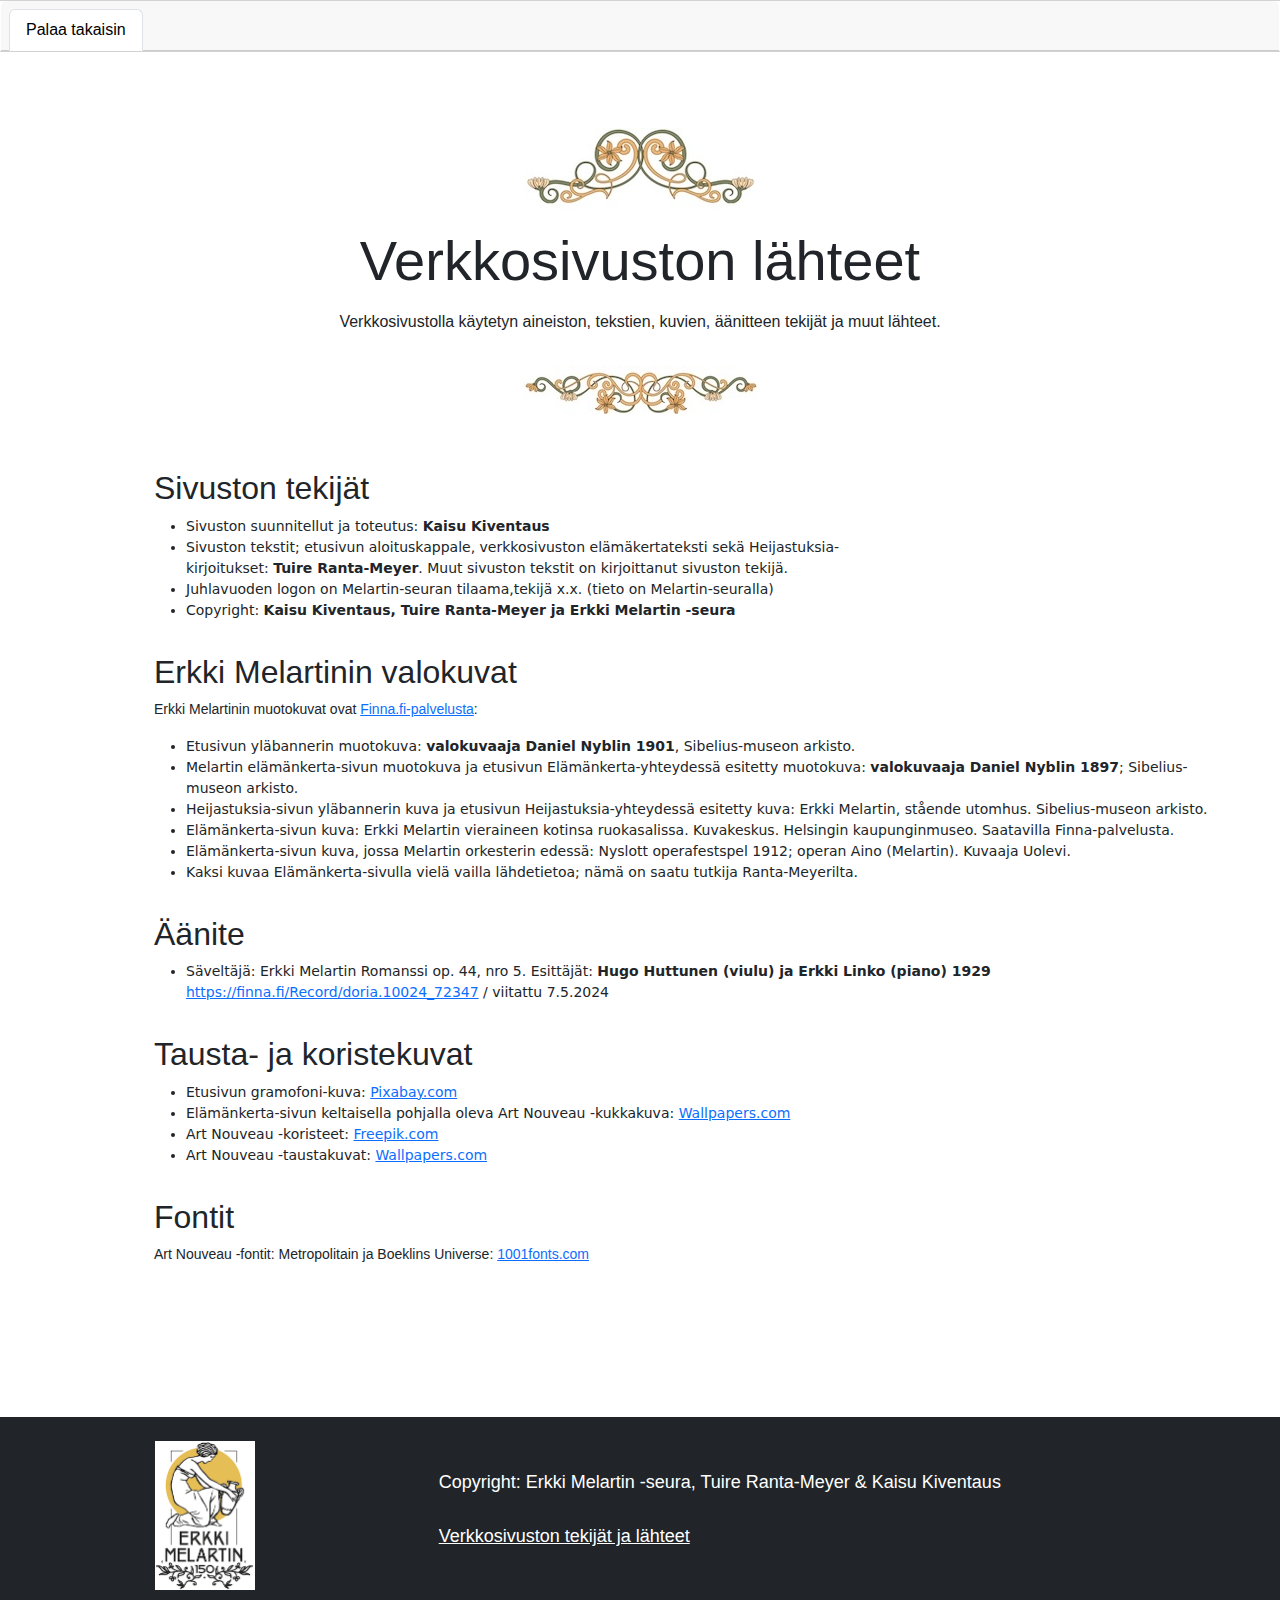
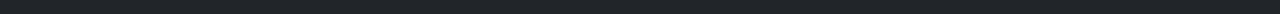
==== lahteet.html @ 799eb082 "initial commit" ====
<!DOCTYPE html>
<html lang="fi">

<head>
    <meta charset="utf-8">
    <meta name="viewport" content="width=device-width, initial-scale=1">
    <title>Erkki Melartin 150 vuotta - juhlavuosi: Lähteet</title>
    <link rel="stylesheet" href="styles/styles.css">
    <link rel="stylesheet" href="https://fonts.googleapis.com/css2?family=Roboto:wght@400;700&display=swap">
    <link rel="stylesheet" href="https://fonts.googleapis.com/css2?family=Lobster&display=swap">
    <link href="https://cdn.jsdelivr.net/npm/bootstrap@5.3.3/dist/css/bootstrap.min.css" rel="stylesheet"
        integrity="sha384-QWTKZyjpPEjISv5WaRU9OFeRpok6YctnYmDr5pNlyT2bRjXh0JMhjY6hW+ALEwIH" crossorigin="anonymous">
</head>

<body>
    <!-- Navigaatio -->
    <div class="row">
        <div class="card text-center mb-5">
            <div class="card-header">
                <ul class="nav nav-tabs card-header-tabs">
                    <li class="nav-item">
                        <a class="nav-link active" aria-current="true" href="heijastuksia.html">Palaa takaisin</a>
                    </li>
                </ul>
            </div>
        </div>
    </div>

    <!-- Lähteet yläbanneri -->
    <div class="container">
        <div class="row p-4">
            <div class="col d-flex flex-column justify-content-center align-items-center text-center">
                <img src="kuvat/koriste-up.jpg" class="img-fluid pb-3 pt-1" alt="koriste">
                <h1 class="display-4">Verkkosivuston lähteet</h1>
                <p class="mt-2">Verkkosivustolla käytetyn aineiston, tekstien, kuvien, äänitteen tekijät ja muut
                    lähteet. </p>
                <img src="kuvat/koriste-dwn.jpg" class="img-fluid pt-3" alt="koriste">
            </div>

            <!-- Lähdeluettelo Sources-->


            <div class="container text-start small lh-1.2 m-5">
                <div class="row mb-3 col-lg-8 col-md-8">
                    <div class="col flex-column">
                        <h2>Sivuston tekijät</h2>
                        <ul>
                            <li>Sivuston suunnitellut ja toteutus: <span class="fw-semibold">Kaisu Kiventaus</span>
                            </li>
                            <li>Sivuston tekstit; etusivun aloituskappale, verkkosivuston elämäkertateksti sekä
                                Heijastuksia-kirjoitukset: <span class="fw-semibold">Tuire Ranta-Meyer</span>.
                                Muut sivuston tekstit on kirjoittanut sivuston tekijä.</li>
                            <li>Juhlavuoden logon on Melartin-seuran tilaama,tekijä x.x. (tieto on
                                Melartin-seuralla)</li>
                            <li>Copyright: <span class="fw-semibold">Kaisu Kiventaus, Tuire Ranta-Meyer ja Erkki
                                    Melartin -seura</span></li>
                        </ul>
                    </div>
                </div>
                <div class="row mb-3">
                    <div class="col">
                        <h2>Erkki Melartinin valokuvat</h2>
                        <p>Erkki Melartinin muotokuvat ovat <a href="https://finna.fi"
                                target="_blank">Finna.fi-palvelusta</a>:</p>
                        <ul>
                            <li>Etusivun yläbannerin muotokuva: <span class="fw-semibold">valokuvaaja Daniel Nyblin
                                    1901</span>, Sibelius-museon arkisto.
                            </li>
                            <li>Melartin elämänkerta-sivun muotokuva ja etusivun Elämänkerta-yhteydessä esitetty
                                muotokuva:
                                <span class="fw-semibold">valokuvaaja Daniel Nyblin 1897</span>; Sibelius-museon
                                arkisto.
                            </li>
                            <li>Heijastuksia-sivun yläbannerin kuva ja etusivun Heijastuksia-yhteydessä esitetty
                                kuva:
                                Erkki
                                Melartin, stående utomhus. Sibelius-museon arkisto.</li>
                            <li>Elämänkerta-sivun kuva: Erkki Melartin vieraineen kotinsa ruokasalissa. Kuvakeskus.
                                Helsingin kaupunginmuseo. Saatavilla Finna-palvelusta.</li>
                            <li>Elämänkerta-sivun kuva, jossa Melartin orkesterin edessä: Nyslott operafestspel
                                1912; operan Aino (Melartin). Kuvaaja Uolevi.</li>
                            <li>Kaksi kuvaa Elämänkerta-sivulla vielä vailla lähdetietoa; nämä on saatu tutkija
                                Ranta-Meyerilta.</li>
                        </ul>
                    </div>
                </div>
                <div class="row mb-3">
                    <div class="col">
                        <h2>Äänite</h2>
                        <ul>
                            <li>Säveltäjä: <span class="fw-">Erkki Melartin</span> Romanssi op. 44, nro 5.
                                Esittäjät:
                                <span class="fw-semibold">Hugo Huttunen (viulu) ja
                                    Erkki Linko (piano) 1929</span> <a href="https://finna.fi/Record/doria.10024_72347"
                                    target="_blank">https://finna.fi/Record/doria.10024_72347</a>
                                / viitattu 7.5.2024
                            </li>
                        </ul>
                    </div>
                </div>
                <div class="row mb-3">
                    <div class="col">
                        <h2>Tausta- ja koristekuvat</h2>
                        <ul>
                            <li>Etusivun gramofoni-kuva: <a href="https://pixabay.com/fi/"
                                    target="_blank">Pixabay.com</a></li>
                            <li>Elämänkerta-sivun keltaisella pohjalla oleva Art Nouveau -kukkakuva: <a
                                    href="https://wallpapers.com" target="_blank">Wallpapers.com</a></li>
                            <li>Art Nouveau -koristeet: <a href="https://www.freepik.com/"
                                    target="_blank">Freepik.com</a>
                            </li>
                            <li>Art Nouveau -taustakuvat: <a href="https://wallpapers.com"
                                    target="_blank">Wallpapers.com</a>
                            </li>
                        </ul>
                    </div>
                </div>

                <div class="row mb-3">
                    <div class="col">
                        <h2>Fontit</h2>
                        <p>Art Nouveau -fontit: Metropolitain ja Boeklins Universe: <a href="https://www.1001fonts.com/"
                                target="_blank">1001fonts.com</a></p>
                    </div>
                </div>
            </div>
        </div>
    </div>


    <!--FOOTER-->
    <div class="row bg-dark text-white mt-5">
        <div class="col-4 float-start">
            <img src="kuvat/melartin150.png" style="max-width:100px;" class="m-4 mx-auto d-block"
                alt="melartin-seuran juhlavuoden logo">
        </div>
        <div class="col-8 mt-5 mb-3">
            <p class="footerfontti m-1">
                Copyright: Erkki Melartin -seura, Tuire Ranta-Meyer &
                Kaisu Kiventaus
                <br><br> <a href="lahteet.html" class="text-decoration text-white">Verkkosivuston tekijät ja lähteet</a>
            </p>
        </div>
    </div>

    <script src="https://cdn.jsdelivr.net/npm/bootstrap@5.3.3/dist/js/bootstrap.bundle.min.js"
        integrity="sha384-YvpcrYf0tY3lHB60NNkmXc5s9fDVZLESaAA55NDzOxhy9GkcIdslK1eN7N6jIeHz"
        crossorigin="anonymous"></script>
</body>

</html>
---- styles/styles.css ----
@font-face {
    font-family: metropolitain;
    src: url('/Users/kaisu/Desktop/Projektikansio-toukokuu/fontit/metropolitain/metropolitain.ttf') format('truetype');
}

@font-face {
    font-family: boeklins-universe;
    src: url('/Users/kaisu/Desktop/Projektikansio-toukokuu/fontit/boecklins-universe/boecklins-universe.ttf') format('truetype');
}


.footerfontti {
    font-family: 'metropolitain', Arial, sans-serif;
    font-size: large;
}


h1 {
    font-family: metropolitain, Arial, sans-serif;
    font-size: larger;
}


h2 {
    font-family: boeklins-universe, Arial, sans-serif;
    font-size: large;
}

h3 {
    font-family: metropolitain, Arial, sans-serif;
    font-size: medium;
}

h4 {
    font-family: metropolitain, Arial, sans-serif;
    font-size: medium;

}

p {
    font-family: 'Poppins', sans-serif;
}


blockquote {
    font-family: 'PT Sans Narrow';
    font-size: medium;
}

.nav-item {
    font-family: 'metropolitain', Arial, sans-serif;

}

.accordion {
    margin-bottom: 10px;
}
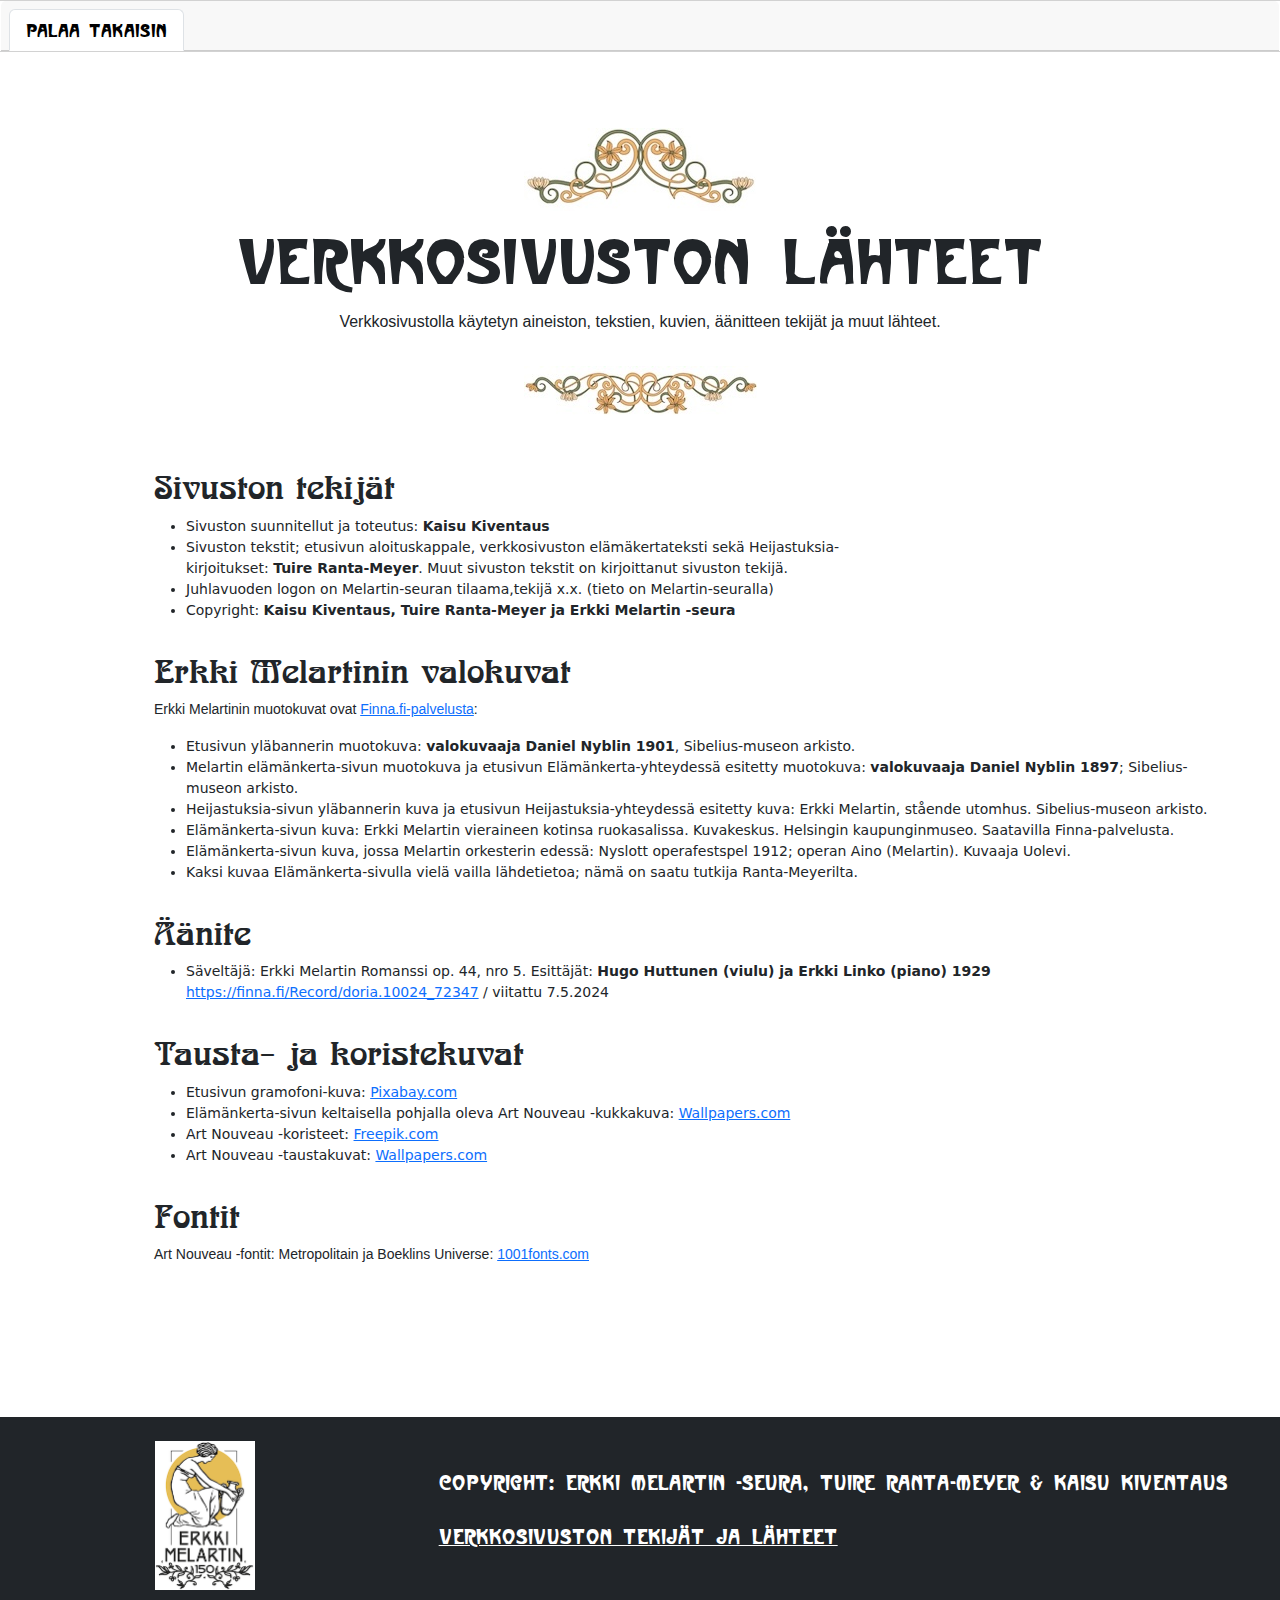
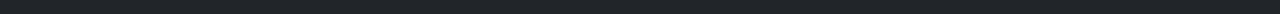
==== commit 1500f39f: "linkityksen korjaus" ====
--- a/lahteet.html
+++ b/lahteet.html
@@ -19,7 +19,7 @@
             <div class="card-header">
                 <ul class="nav nav-tabs card-header-tabs">
                     <li class="nav-item">
-                        <a class="nav-link active" aria-current="true" href="heijastuksia.html">Palaa takaisin</a>
+                        <a class="nav-link active" aria-current="true" href="index.html">Palaa takaisin</a>
                     </li>
                 </ul>
             </div>
--- a/styles/styles.css
+++ b/styles/styles.css
@@ -1,11 +1,11 @@
 @font-face {
     font-family: metropolitain;
-    src: url('/Users/kaisu/Desktop/Projektikansio-toukokuu/fontit/metropolitain/metropolitain.ttf') format('truetype');
+    src: url('fontit/metropolitain/metropolitain.ttf') format('truetype');
 }
 
 @font-face {
     font-family: boeklins-universe;
-    src: url('/Users/kaisu/Desktop/Projektikansio-toukokuu/fontit/boecklins-universe/boecklins-universe.ttf') format('truetype');
+    src: url('fontit/boecklins-universe/boecklins-universe.ttf') format('truetype');
 }
 
 
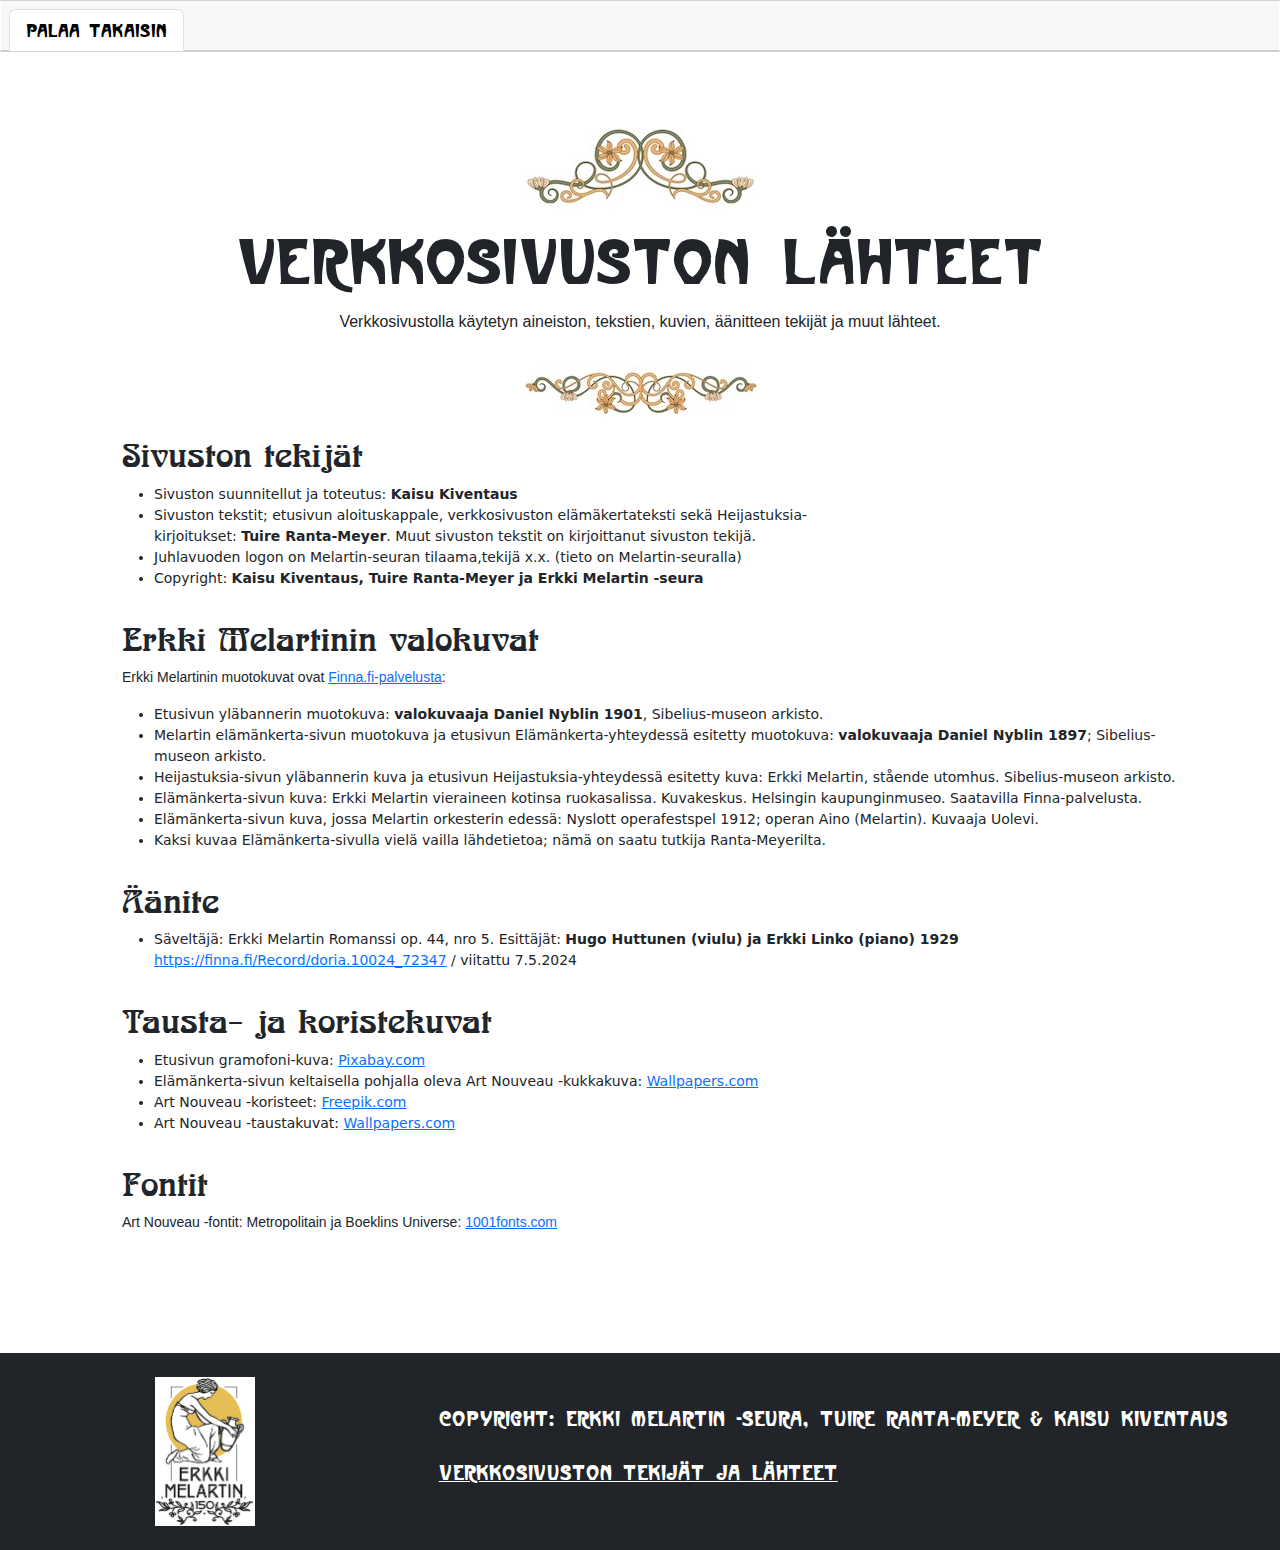
==== commit e5881c53: "Pieniä korjauksia asetteluun" ====
--- a/lahteet.html
+++ b/lahteet.html
@@ -40,7 +40,7 @@
             <!-- Lähdeluettelo Sources-->
 
 
-            <div class="container text-start small lh-1.2 m-5">
+            <div class="container text-start small lh-1.2 m-3">
                 <div class="row mb-3 col-lg-8 col-md-8">
                     <div class="col flex-column">
                         <h2>Sivuston tekijät</h2>
